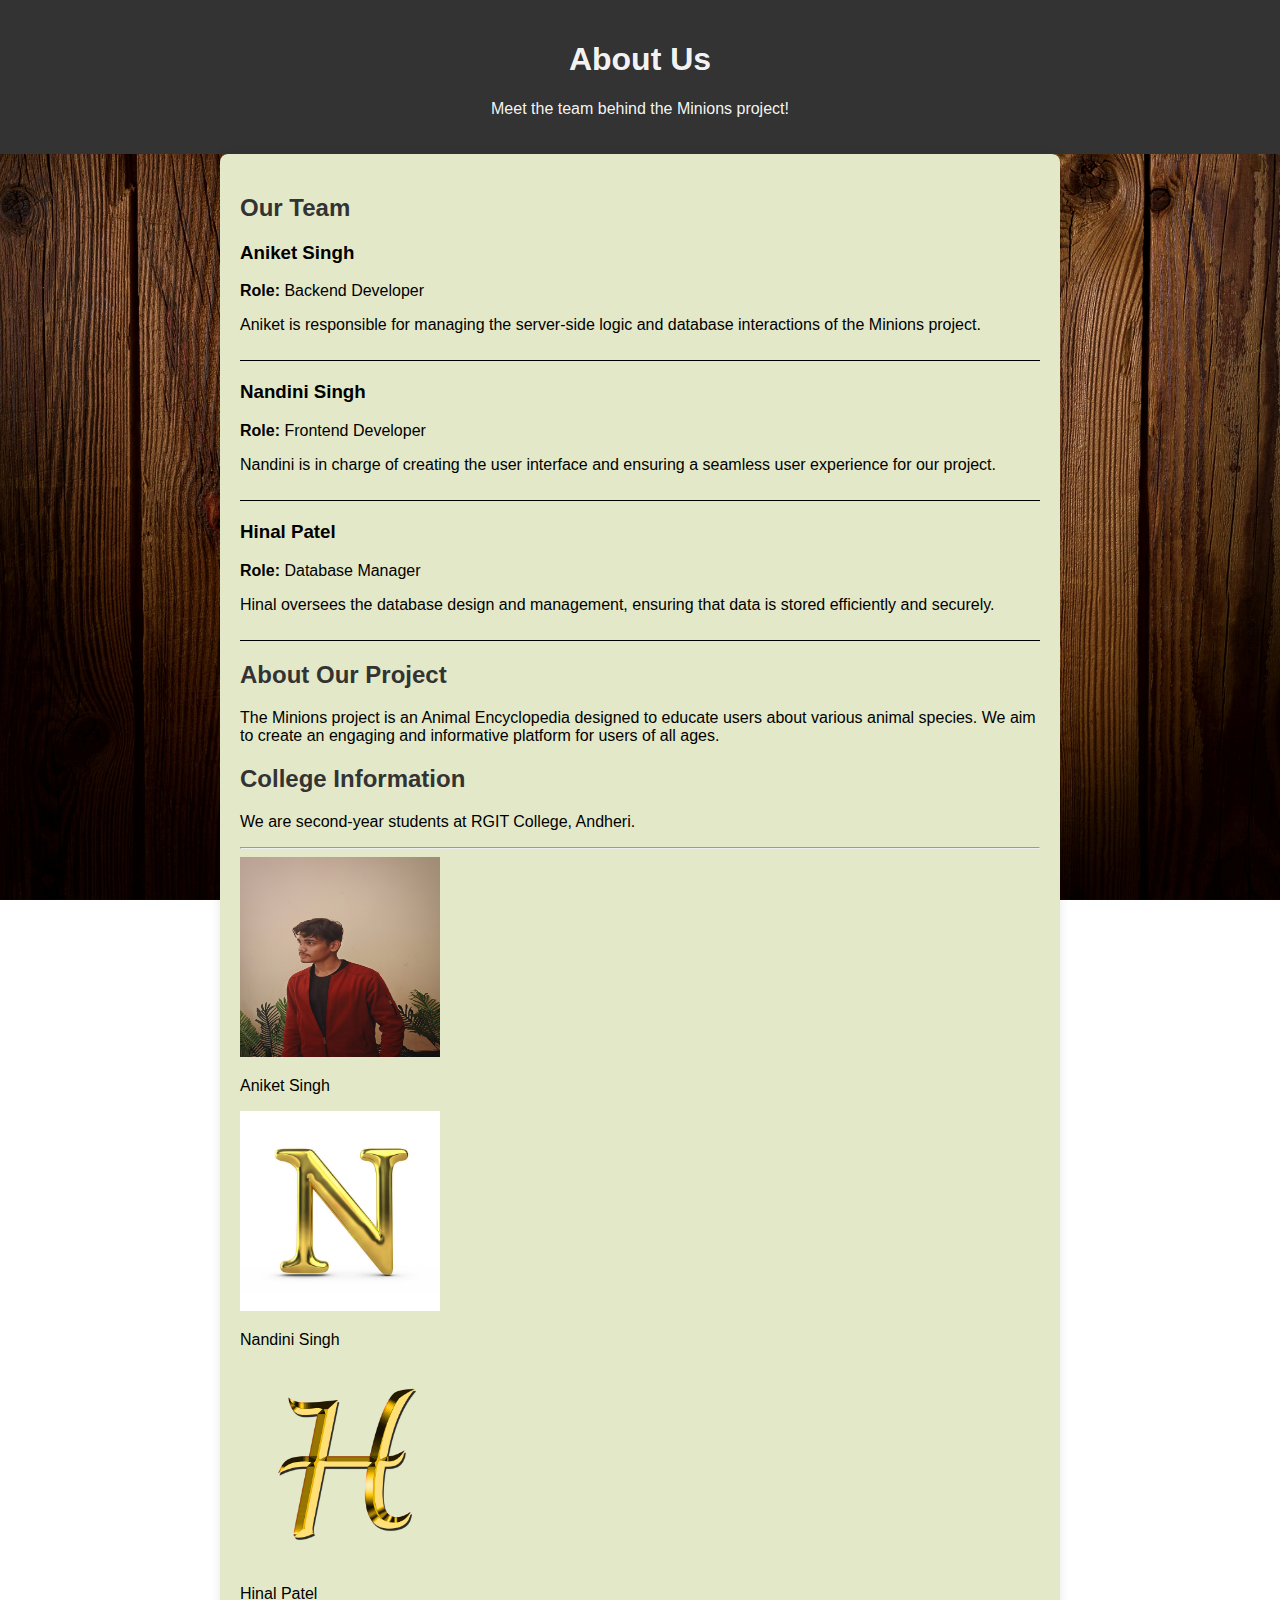
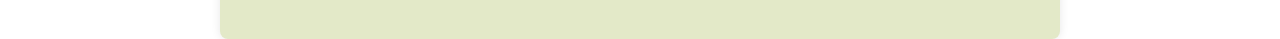
==== aboutus.html @ 7a6d492c "Add files via upload" ====
<!DOCTYPE html>
<html lang="en">
<head>
    <meta charset="UTF-8">
    <meta name="viewport" content="width=device-width, initial-scale=1.0">
    <title>About Us - Minions Project</title>
    <link rel="stylesheet" href="aboutus.css"> <!-- Link to your CSS file -->
</head>
<body>
    <header>
        <h1>About Us</h1>
        <p>Meet the team behind the Minions project!</p>
    </header>
    
    <div class="about-section">
        <h2>Our Team</h2>

        <div class="member">
            <h3>Aniket Singh</h3>
            <p><strong>Role:</strong> Backend Developer</p>
            <p>Aniket is responsible for managing the server-side logic and database interactions of the Minions project.</p>
        </div>

        <div class="member">
            <h3>Nandini Singh</h3>
            <p><strong>Role:</strong> Frontend Developer</p>
            <p>Nandini is in charge of creating the user interface and ensuring a seamless user experience for our project.</p>
        </div>

        <div class="member">
            <h3>Hinal Patel</h3>
            <p><strong>Role:</strong> Database Manager</p>
            <p>Hinal oversees the database design and management, ensuring that data is stored efficiently and securely.</p>
        </div>

        <h2>About Our Project</h2>
        <p>The Minions project is an Animal Encyclopedia designed to educate users about various animal species. We aim to create an engaging and informative platform for users of all ages.</p>
        
        <h2>College Information</h2>
        <p>We are second-year students at RGIT College, Andheri.</p>
        <hr>
        <div class="about-photos">
            <img src="about-us-1.jpg" height="200" width="200">
       <p>Aniket Singh</p>
       <img src="about-us-2.jpg" height="200" width="200">
       <p>Nandini Singh</p>
       <img src="about-us-3.jpg" height="200" width="200">
       <p>Hinal Patel</p>
           
        </div>
    </div>
    

</body>
</html>
---- aboutus.css ----
body {
    font-family: Arial, sans-serif;
    margin: 0;
    padding: 0;
    background-color: rgb(255, 255, 255) ;
    background-image: url(aboutus.jpg);
    background-repeat: no-repeat;
    background-position: center;
    background-attachment: fixed;
    background-size: cover;
    display: flex;
    flex-direction: column;
    align-items: center;
    justify-content: space-between;
    min-height: 100vh;
}

header {
    text-align: center;
    padding: 20px;
    background-color: #333;
    color: #fffffff6;
    width:100%;
    justify-content: center;
    align-items: center;
}

.about-section {
    max-width: 800px;
    margin: auto;
    background: rgb(227, 233, 200);
    padding: 20px;
    border-radius: 8px;
    box-shadow: 0 0 10px rgba(0, 0, 0, 0.1);
}

.member {
    margin-bottom: 20px;
    border-bottom: 1px solid #000000;
    padding-bottom: 10px;
}

.member:last-child {
    border-bottom: none;
}

h2 {
    color: #333;
}
.about-photos {
    
}
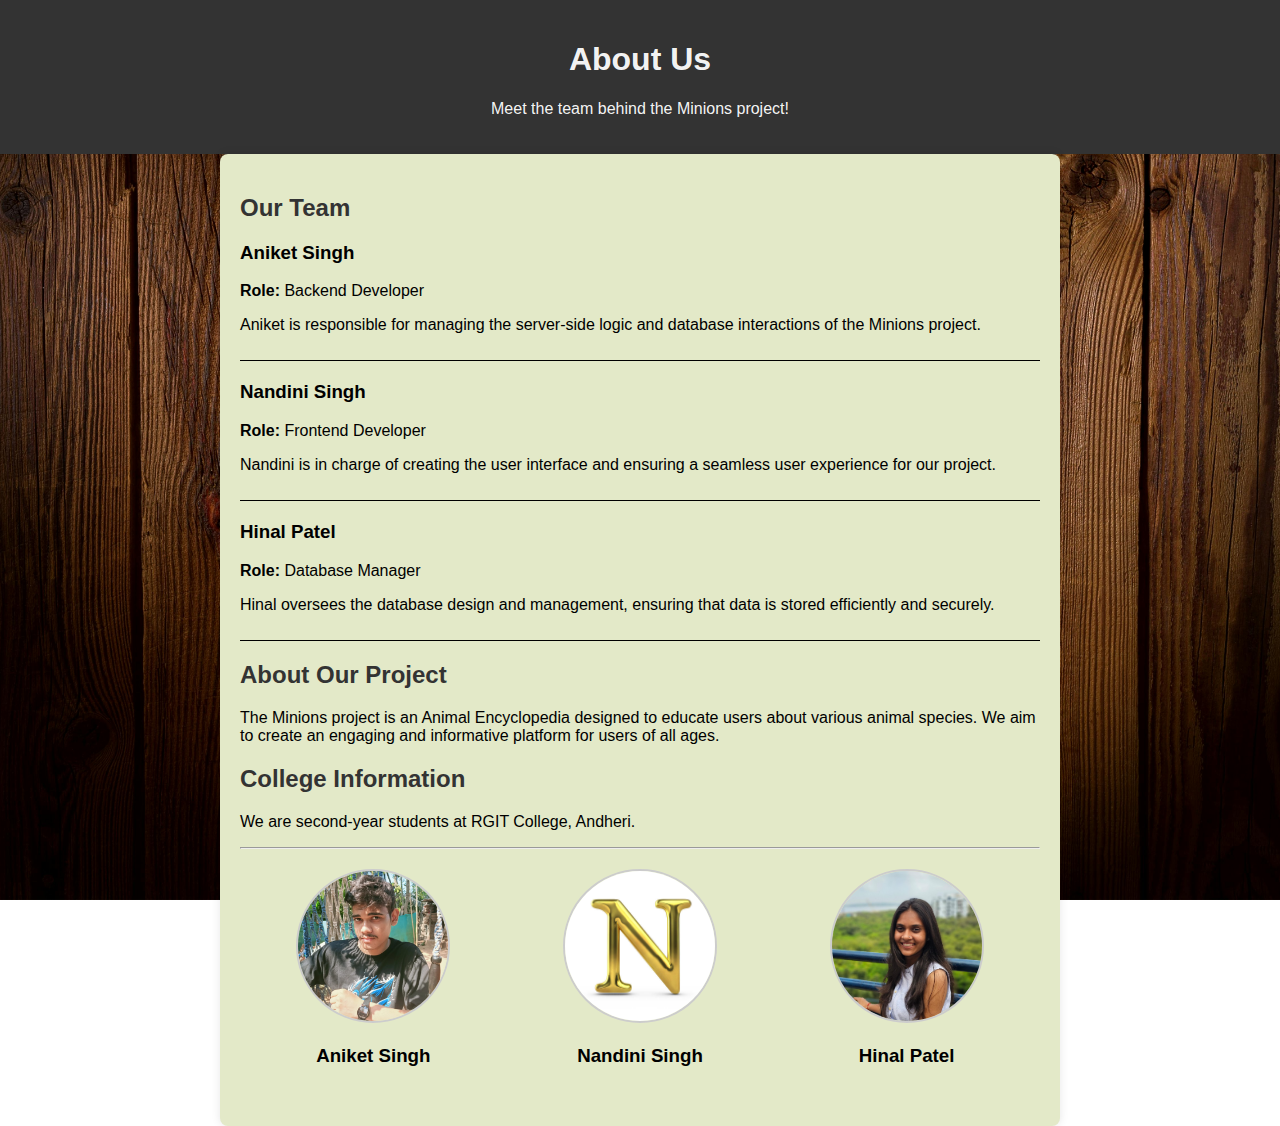
==== commit 696e0b56: "Add files via upload" ====
--- a/aboutus.html
+++ b/aboutus.html
@@ -39,15 +39,20 @@
         <h2>College Information</h2>
         <p>We are second-year students at RGIT College, Andheri.</p>
         <hr>
-        <div class="about-photos">
-            <img src="about-us-1.jpg" height="200" width="200">
-       <p>Aniket Singh</p>
-       <img src="about-us-2.jpg" height="200" width="200">
-       <p>Nandini Singh</p>
-       <img src="about-us-3.jpg" height="200" width="200">
-       <p>Hinal Patel</p>
-           
-        </div>
+        <div class="about-us">
+            <div class="team-member">
+                <img src="Aniket.jpg" alt="Aniket Singh" class="circular-image">
+                <h3>Aniket Singh</h3>
+            </div>
+            <div class="team-member">
+                <img src="Nandini.jpg" alt="Nandini Singh" class="circular-image">
+                <h3>Nandini Singh</h3>
+            </div>
+            <div class="team-member">
+                <img src="Hinal.jpg" alt="Hinal Patel" class="circular-image">
+                <h3>Hinal Patel</h3>
+            </div>
+        </div>        
     </div>
     
 
--- a/aboutus.css
+++ b/aboutus.css
@@ -47,6 +47,21 @@
 h2 {
     color: #333;
 }
-.about-photos {
-    
-}+.about-us {
+    display: flex; /* Use flexbox to align items */
+    justify-content: space-around; /* Distribute space evenly */
+    align-items: center; /* Center items vertically */
+    margin: 20px 0; /* Add some margin */
+}
+
+.team-member {
+    text-align: center; /* Center align the text */
+}
+
+.circular-image {
+    width: 150px; /* Set the width of the images */
+    height: 150px; /* Set the height of the images */
+    border-radius: 50%; /* Make the images circular */
+    object-fit: cover; /* Ensure the image covers the circle */
+    border: 2px solid #ccc; /* Optional: Add a border */
+}
